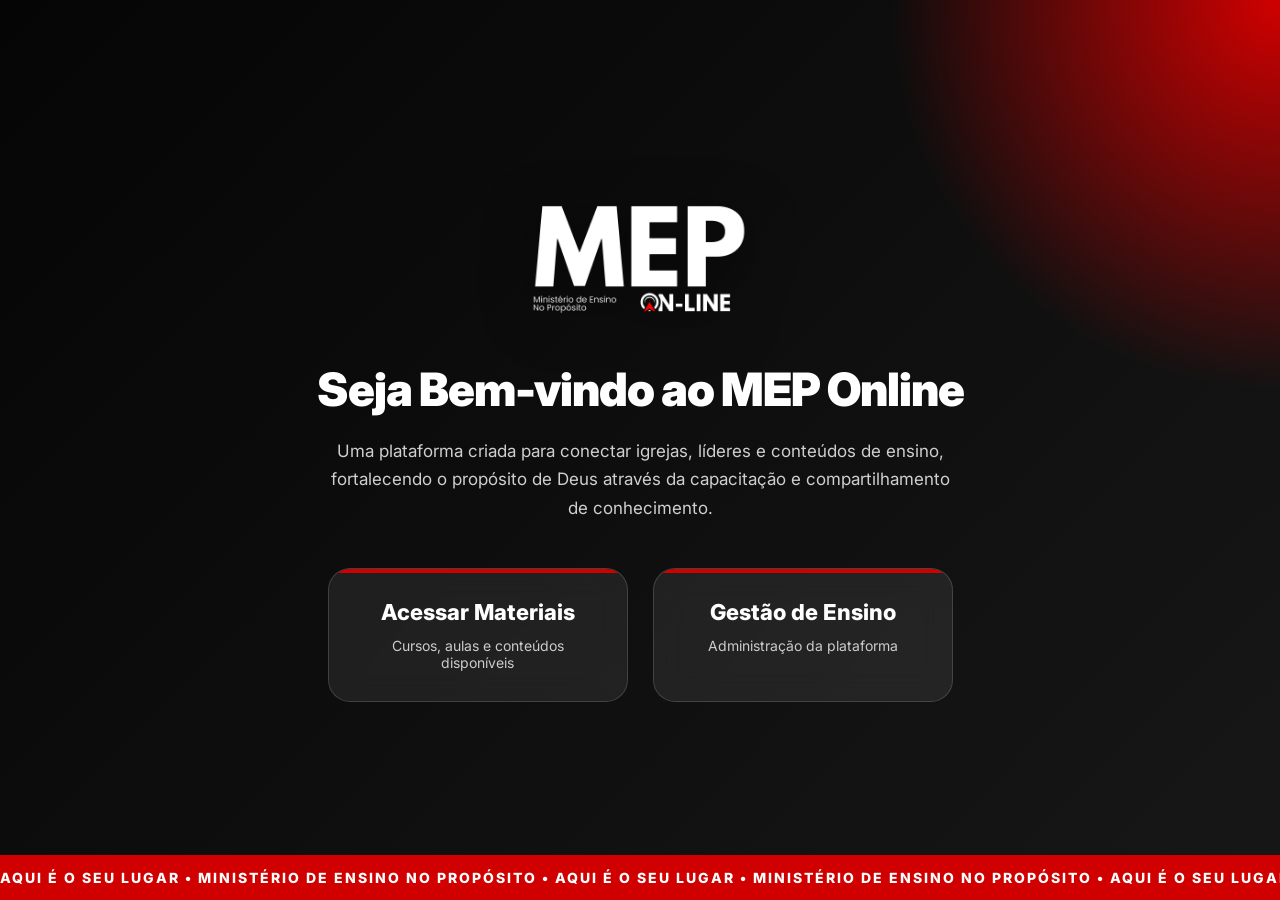
==== index.html @ 13db84fc "Inicio MEP Online" ====
<!DOCTYPE html>
<html lang="pt-BR">

<head>

<meta charset="UTF-8">
<meta name="viewport" content="width=device-width, initial-scale=1.0">

<title>MEP Online</title>

<link rel="stylesheet" href="css/login.css">

<link href="https://fonts.googleapis.com/css2?family=Inter:wght@400;500;600;700;800;900&display=swap" rel="stylesheet">

</head>


<body>


<div class="login-container">


<div class="login-card">


<img 
src="img/logo.png"
class="logo">



<h1>
Seja Bem-vindo ao MEP Online
</h1>


<p class="texto">

Uma plataforma criada para conectar igrejas, líderes e conteúdos de ensino, fortalecendo o propósito de Deus através da capacitação e compartilhamento de conhecimento.

</p>


<div class="opcoes">


<a href="login.html?tipo=igreja" class="opcao">

<div>

<h2>
Acessar Materiais
</h2>

<p>
Cursos, aulas e conteúdos disponíveis
</p>

</div>

</a>



<a href="login.html?tipo=gestao" class="opcao">

<div>

<h2>
Gestão de Ensino
</h2>


<p>
Administração da plataforma
</p>


</div>


</a>



</div>


</div>


</div>

<div class="faixa-final">

    <div class="texto-passando">

        AQUI É O SEU LUGAR • MINISTÉRIO DE ENSINO NO PROPÓSITO • AQUI É O SEU LUGAR • MINISTÉRIO DE ENSINO NO PROPÓSITO • AQUI É O SEU LUGAR • MINISTÉRIO DE ENSINO NO PROPÓSITO • AQUI É O SEU LUGAR • MINISTÉRIO DE ENSINO NO PROPÓSITO •

    </div>

</div>

</body>

</html>
---- css/login.css ----
*{
    margin:0;
    padding:0;
    box-sizing:border-box;
    font-family:'Inter', sans-serif;
}


body{

    min-height:100vh;

    background:
    radial-gradient(circle at top right,#d00000 0%,transparent 25%),
    linear-gradient(135deg,#050505,#171717);

    display:flex;
    align-items:center;
    justify-content:center;

    overflow:hidden;

}



.login-container{

    width:100%;
    min-height:100vh;

    display:flex;
    align-items:center;
    justify-content:center;

    padding:30px;

}



.login-card{

    width:100%;
    max-width:850px;

    text-align:center;

    color:white;

}



.logo{

    width:220px;
    height:auto;

    aspect-ratio:16 / 9;

    object-fit:contain;

    margin-bottom:35px;

    filter:drop-shadow(0 10px 25px rgba(0,0,0,.5));

}



h1{

    font-size:46px;

    font-weight:900;

    letter-spacing:-1px;

    margin-bottom:20px;

}



.texto{

    max-width:620px;

    margin:0 auto 45px;

    color:#cfcfcf;

    font-size:17px;

    line-height:1.7;

}



.opcoes{

    display:flex;

    justify-content:center;

    gap:25px;

}



.opcao{

    width:300px;

    padding:30px;

    background:rgba(255,255,255,.08);

    backdrop-filter:blur(15px);

    border:1px solid rgba(255,255,255,.15);

    border-radius:22px;

    text-decoration:none;

    color:white;

    transition:.35s;

    position:relative;

    overflow:hidden;

}



.opcao::before{

    content:"";

    position:absolute;

    top:0;
    left:0;

    width:100%;
    height:4px;

    background:#d00000;

}



.opcao:hover{

    transform:translateY(-8px);

    background:#d00000;

    border-color:#d00000;

}



.opcao h2{

    font-size:22px;

    font-weight:800;

    margin-bottom:12px;

}



.opcao p{

    color:#ccc;

    font-size:14px;

}



.opcao:hover p{

    color:white;

}




@media(max-width:700px){


.login-card{

    max-width:100%;

}


h1{

    font-size:34px;

}


.opcoes{

    flex-direction:column;

    align-items:center;

}


.opcao{

    width:100%;

}


}

.faixa-final{

    position:fixed;

    bottom:0;

    left:0;

    width:100%;

    background:#d00000;

    color:white;

    overflow:hidden;

    padding:14px 0;

    font-weight:800;

    letter-spacing:2px;

    font-size:14px;

}



.texto-passando{

    display:inline-block;

    white-space:nowrap;

    animation: passar 30s linear infinite;

}



@keyframes passar{


from{

    transform:translateX(100%);

}


to{

    transform:translateX(-100%);

}


}
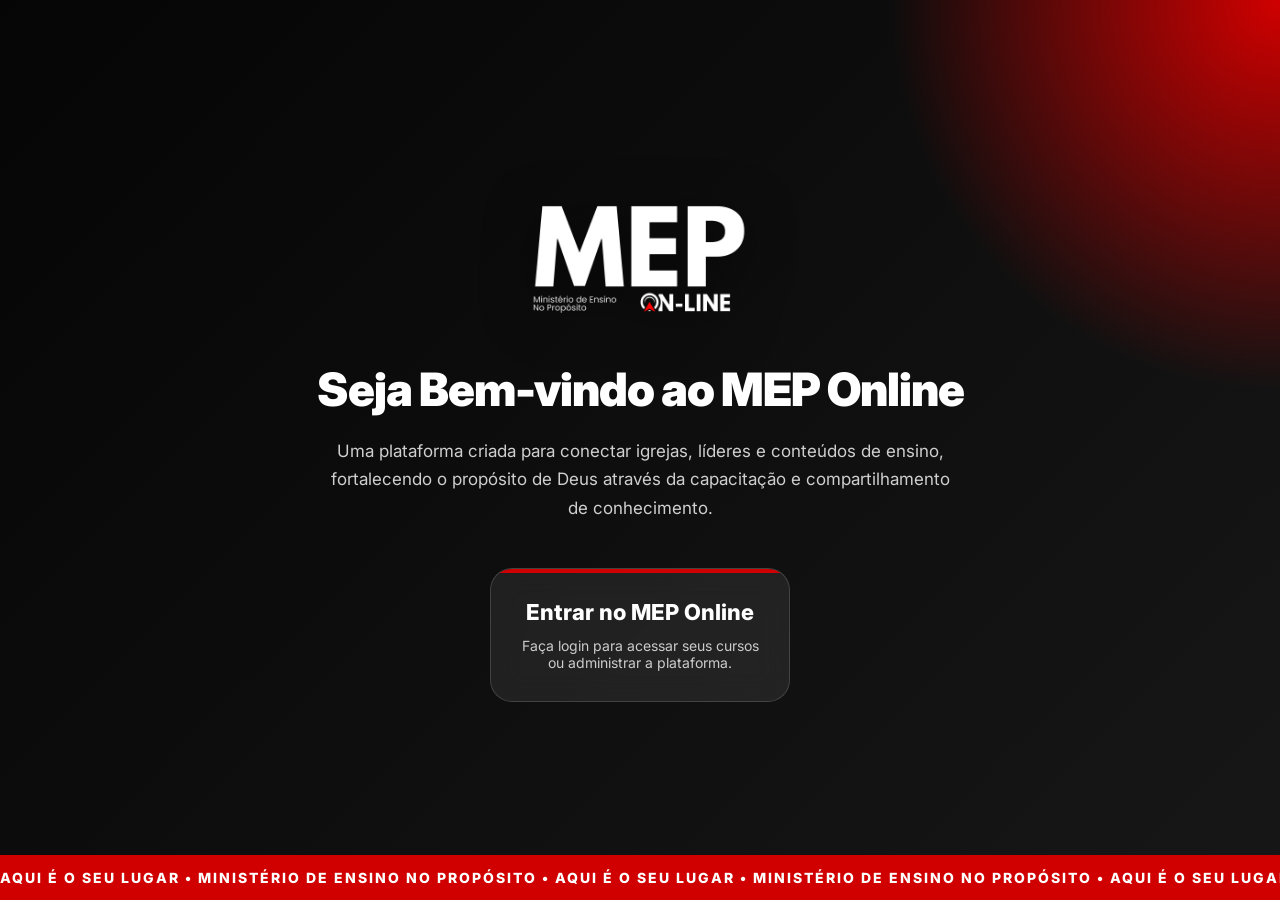
==== commit 6f30c412: "Atualização final" ====
--- a/index.html
+++ b/index.html
@@ -8,87 +8,61 @@
 
 <title>MEP Online</title>
 
+<link rel="icon" type="image/png" href="img/logocapa.png">
+
 <link rel="stylesheet" href="css/login.css">
 
 <link href="https://fonts.googleapis.com/css2?family=Inter:wght@400;500;600;700;800;900&display=swap" rel="stylesheet">
 
 </head>
 
-
 <body>
-
 
 <div class="login-container">
 
+    <div class="login-card">
 
-<div class="login-card">
+        <img
+        src="img/logo.png"
+        class="logo">
 
+        <h1>
 
-<img 
-src="img/logo.png"
-class="logo">
+            Seja Bem-vindo ao MEP Online
 
+        </h1>
 
+        <p class="texto">
 
-<h1>
-Seja Bem-vindo ao MEP Online
-</h1>
+            Uma plataforma criada para conectar igrejas, líderes e conteúdos de ensino, fortalecendo o propósito de Deus através da capacitação e compartilhamento de conhecimento.
 
+        </p>
 
-<p class="texto">
+        <div class="opcoes">
 
-Uma plataforma criada para conectar igrejas, líderes e conteúdos de ensino, fortalecendo o propósito de Deus através da capacitação e compartilhamento de conhecimento.
+            <a href="login.html" class="opcao">
 
-</p>
+                <div>
 
+                    <h2>
 
-<div class="opcoes">
+                        Entrar no MEP Online
 
+                    </h2>
 
-<a href="login.html?tipo=igreja" class="opcao">
+                    <p>
 
-<div>
+                        Faça login para acessar seus cursos ou administrar a plataforma.
 
-<h2>
-Acessar Materiais
-</h2>
+                    </p>
 
-<p>
-Cursos, aulas e conteúdos disponíveis
-</p>
+                </div>
 
-</div>
+            </a>
 
-</a>
+        </div>
 
-
-
-<a href="login.html?tipo=gestao" class="opcao">
-
-<div>
-
-<h2>
-Gestão de Ensino
-</h2>
-
-
-<p>
-Administração da plataforma
-</p>
-
-
-</div>
-
-
-</a>
-
-
-
-</div>
-
-
-</div>
-
+    </div>
 
 </div>
 
